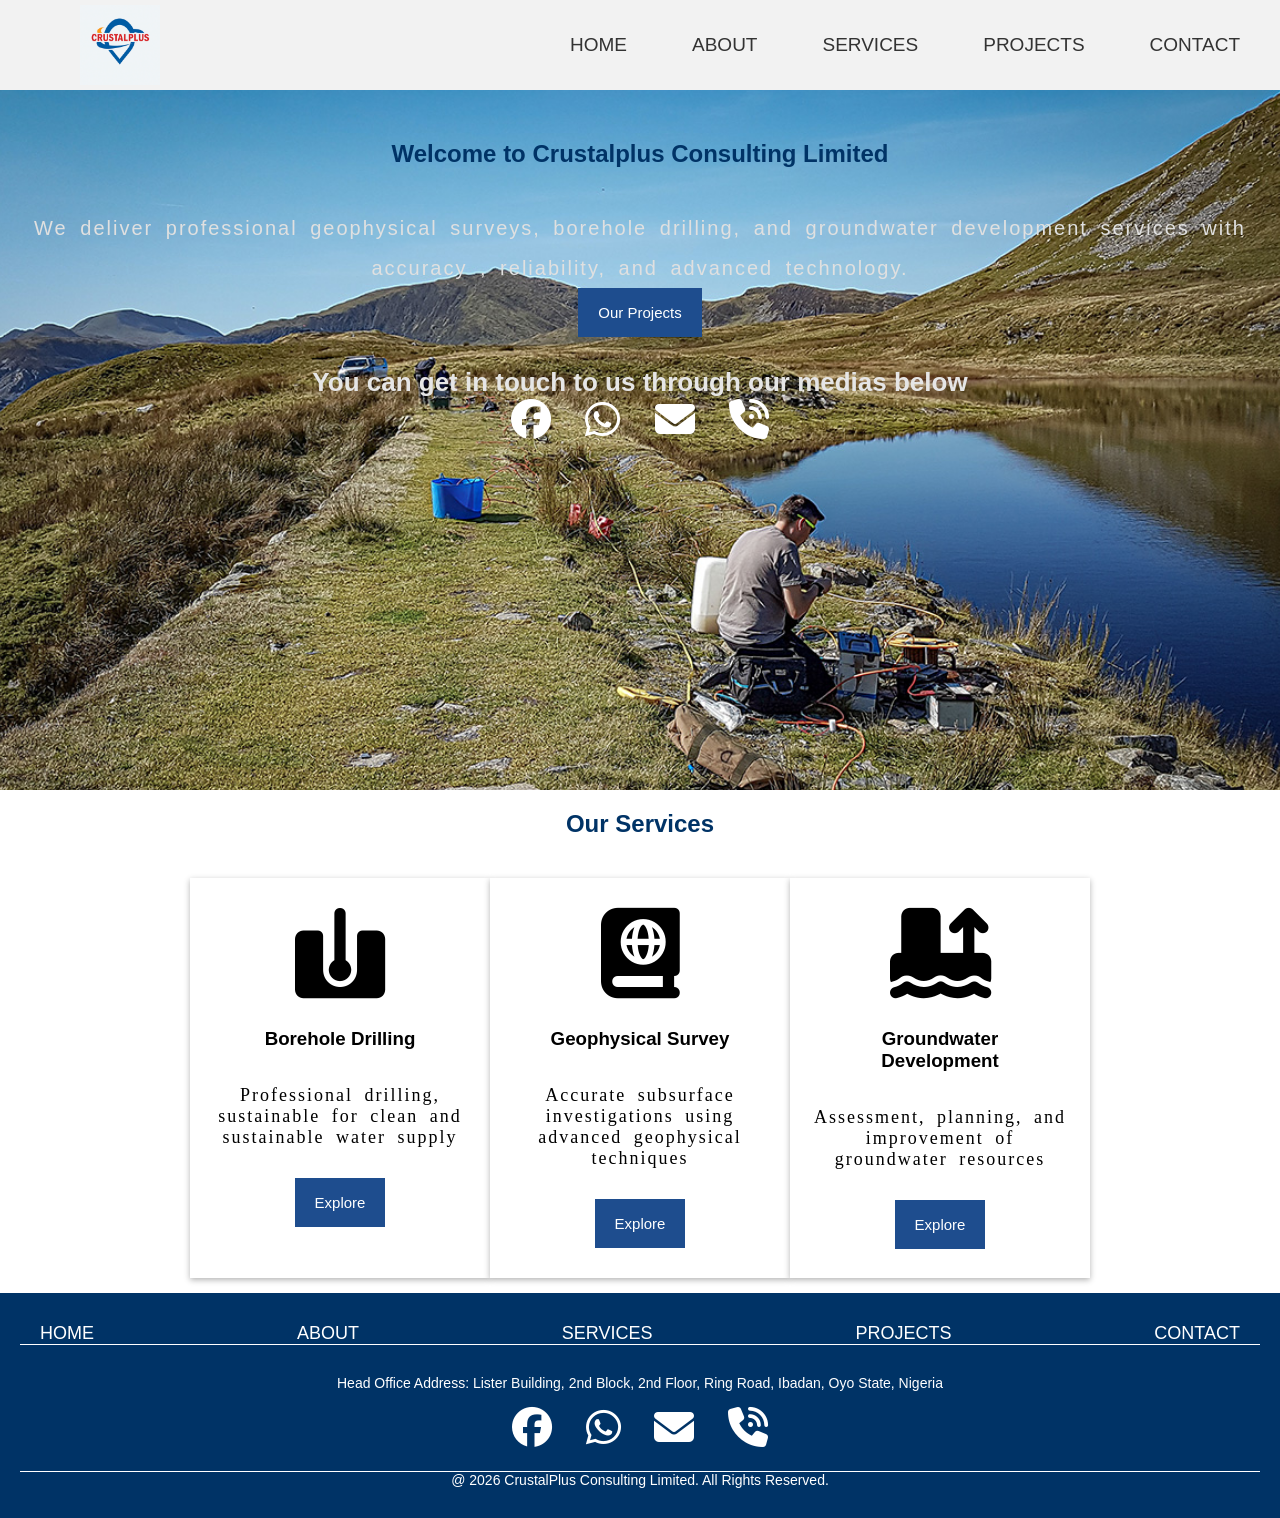
==== index.html @ b0937dbf "Initial commit" ====
<!DOCTYPE html>
<html lang="en">
  <head>
    <meta charset="UTF-8" />
    <meta name="viewport" content="width=device-width, initial-scale=1.0" />
    <title>Crustalplus Consulting Limited</title>
    <link rel="stylesheet" href="style.css" />
    <link
      rel="stylesheet"
      href="https://cdnjs.cloudflare.com/ajax/libs/font-awesome/6.4.0/css/all.min.css"
    />
  </head>
  <body>
    <header>
      <nav class="navbar">
        <div class="logo">
          <img src="images/my-logo.PNG" alt="logo" class="logo" />
        </div>

        <ul class="nav-links" id="navLinks">
          <i class="fa-solid fa-xmark close-btn" id="closeBtn"></i>

          <li><a href="index.html">HOME</a></li>
          <li><a href="about.html">ABOUT</a></li>
          <li><a href="services.html">SERVICES</a></li>
          <li><a href="projects.html">PROJECTS</a></li>
          <li><a href="contact.html">CONTACT</a></li>

          <div class="sidebar-footer">
            <div class="sidebar-media">
              <a
                href="https://wa.me/2348034167308"
                target="_blank"
                class="media"
              >
                <i class="fa-brands fa-whatsapp"></i>
              </a>
              <a href="mailto:crustalplus@gmail.com" class="media">
                <i class="fa-solid fa-envelope"></i> crustalplus@gmail.com
              </a>
            </div>
          </div>
        </ul>
        <div class="sidebar" id="sideBtn">
          <i class="fa-solid fa-bars"></i>
        </div>
      </nav>
    </header>
    <section>
      <div class="hero">
        <h1>Welcome to <span>Crustalplus Consulting Limited</span></h1>
        <p>
          We deliver professional geophysical surveys, borehole drilling, and
          groundwater development services with accuracy , reliability, and
          advanced technology.
        </p>
        <button type="button" class="project-button">Our Projects</button>
        <div class="medias">
          <h3>You can get in touch to us through our medias below</h3>
          <a href="https://www.facebook.com/share/1Cs7rRJDkQ/" class="media">
            <i class="fa-brands fa-facebook"></i
          ></a>

          <a href="https://wa.me/2348034167308" class="media">
            <i class="fa-brands fa-whatsapp"></i
          ></a>
          <a href="mailto:crustalplus@gmail.com" class="media">
            <i class="fa-solid fa-envelope"></i
          ></a>
          <a href="tel: +234-8034167308" class="media">
            <i class="fa-solid fa-phone-volume"></i>
          </a>
        </div>
      </div>
    </section>
    <section class="service">
      <h2>Our Services</h2>
      <div class="main-card">
        <div class="card">
          <div class="my-card">
            <section id="borehole">
              <i class="fa-sharp-duotone fa-solid fa-bore-hole"></i>
              <h3>Borehole Drilling</h3>
              <p>
                Professional drilling, sustainable for clean and sustainable
                water supply
              </p>
              <button type="button" class="explore-btn" id="exploreBtn">
                Explore
              </button>
            </section>
          </div>
        </div>
        <div class="card">
          <div class="my-card">
            <section id="geophysical-survey">
              <i class="fa-solid fa-book-atlas"></i>
              <h3>Geophysical Survey</h3>
              <p>
                Accurate subsurface investigations using advanced geophysical
                techniques
              </p>
              <button type="button" class="explore-btn" id="geophysicalBtn">
                Explore
              </button>
            </section>
          </div>
        </div>
        <div class="card">
          <div class="my-card">
            <section id="water-development">
              <i
                class="fa-sharp-duotone fa-solid fa-arrow-up-from-water-pump"
              ></i>
              <h3>Groundwater Development</h3>
              <p>
                Assessment, planning, and improvement of groundwater resources
              </p>
              <button type="button" class="explore-btn" id="waterbtn">
                Explore
              </button>
            </section>
          </div>
        </div>
      </div>
    </section>
    <footer>
      <nav class="footer-nav">
        <ul class="footer-links">
          <li><a href="index.html">HOME</a></li>
          <li><a href="about.html">ABOUT</a></li>
          <li><a href="services.html">SERVICES</a></li>
          <li><a href="projects.html">PROJECTS</a></li>
          <li><a href="contact.html">CONTACT</a></li>
        </ul>
      </nav>
      <div class="address">
        <p>
          Head Office Address: Lister Building, 2nd Block, 2nd Floor, Ring Road,
          Ibadan, Oyo State, Nigeria
        </p>
        <a href="https://www.facebook.com/share/1Cs7rRJDkQ/" class="media">
          <i class="fa-brands fa-facebook"></i
        ></a>

        <a href="https://wa.me/2348034167308" target="_blank" class="media">
          <i class="fa-brands fa-whatsapp"></i
        ></a>
        <a href="mailto:crustalplus@gmail.com" class="media">
          <i class="fa-solid fa-envelope"></i
        ></a>
        <a href="tel: +234-8034167308" class="media">
          <i class="fa-solid fa-phone-volume"></i>
        </a>
      </div>
      <p>
        @ <span id="year"></span> CrustalPlus Consulting Limited. All Rights
        Reserved.
      </p>
    </footer>
  </body>
  <script src="script.js"></script>
</html>
---- style.css ----
* {
  padding: 0;
  margin: 0;
  box-sizing: border-box;
  font-family: Arial, sans-serif;
}
html {
  scroll-behavior: smooth;
}
.navbar {
  display: flex;
  justify-content: space-between;
  align-items: center;
  width: 100%;
  height: 10vh;
  position: relative;
  padding: 0 20px;
}
.sidebar {
  color: white;
  font-size: 20px;
  cursor: pointer;
  display: none;
}
.sidebar-footer {
  display: none;
}
#closeBtn {
  font-size: 40px;
  color: white;
  display: none;
}
.logo {
  color: hsl(0, 0%, 90%);
  height: 80px;
  font-size: 40px;
  margin-left: 30px;
}
header {
  background-color: hsl(0, 0%, 95%);
}
.nav-links {
  display: flex;
  justify-content: flex-end;
  gap: 25px;
  padding: 0;
  margin-left: auto;
}
.nav-links li {
  list-style-type: none;
}
.nav-links a {
  text-decoration: none;
  margin: 20px;
  color: #333333;
  font-size: 19px;
  transition: all 0.3s ease;
}
.nav-links a:hover {
  text-decoration: underline;
  text-underline-offset: 15px;
}
.hero {
  background-image: url(images/background9.jpg);
  background-attachment: fixed;
  background-size: cover;
  background-repeat: no-repeat;
  background-position: center;
  color: white;
  height: 700px;
  text-align: center;
  transition: background-image 1s ease-in-out;
}
.hero h1 {
  padding-top: 50px;
}
.hero p {
  font-size: 20px;
  line-height: 200%;
  margin-top: 40px;
  letter-spacing: 2px;
  word-spacing: 5px;
  color: #e0e0e0;
}
.project-button {
  padding: 16px 20px;
  font-size: 15px;
  border: none;
  color: white;
  background-color: #1e4d8e;
  cursor: pointer;
}
.project-button:hover {
  background-color: #163c72;
  color: white;
}
.medias h3 {
  color: hsl(0, 0%, 90%);
  font-size: 26px;
}
.medias {
  margin-top: 30px;
}
.media {
  font-size: 40px;
  text-decoration: none;
  font-weight: 500;
  color: white;
  padding: 15px;
}
.main-card {
  display: flex;
  justify-content: space-around;
  margin-bottom: 15px;
}
.card {
  width: 300px;
  height: 400px;
  box-shadow: 0 2px 6px rgba(0, 0, 0, 0.3);
  padding: 30px 20px;
  transition: all 0.3s ease;
  background-color: #ffffff;
}
.my-card {
  text-align: center;
}
.my-card i {
  height: 100px;
  width: 100px;
  font-size: 90px;
}
.my-card p {
  font-size: 18px;
  font-family: "Times New Roman", Times, serif;
  margin-top: 15px;
  letter-spacing: 2px;
  word-spacing: 5px;
}
.my-card h3 {
  padding: 20px;
}
.explore-btn {
  padding: 16px 20px;
  font-size: 15px;
  border: none;
  color: white;
  background-color: #1e4d8e;
  cursor: pointer;
  margin-top: 30px;
}
.explore-btn:hover {
  color: white;
}
.service h2 {
  text-align: center;
  padding: 20px;
}
footer {
  text-align: center;
  padding: 30px 20px;
  font-size: 14px;
  color: white;
  background-color: #003366;
}
.footer-nav {
  margin-bottom: 30px;
}
footer p {
  font-size: 14px;
}

.footer-links {
  display: flex;
  justify-content: space-between;
  border-bottom: 1px solid white;
  margin-bottom: 20px;
}
.footer-links li {
  list-style-type: none;
}
.footer-links a {
  text-decoration: none;
  margin: 20px;
  color: #ffffff;
  font-size: 18px;
}
.address {
  border-bottom: 1px solid white;
  padding-bottom: 20px;
}
.address p {
  margin-bottom: 15px;
}
/*ABOUT */

.about,
.mission,
.vision,
.values,
.services,
.why-choose-us {
  width: 90%;
  max-width: 900px;
  margin: 60px auto;
  font-family: Arial, Helvetica, sans-serif;
  line-height: 1.7;
  color: #222;
}

h1,
h2 {
  text-align: center;
  font-weight: 700;
  margin-bottom: 20px;
  color: #003366;
}

p {
  font-size: 18px;
  text-align: center;
}

.about-li {
  list-style: none;
  padding: 0;
  margin: 0;
}

.about-li li {
  background: #f5f7fa;
  margin: 10px 0;
  padding: 12px 15px;
  border-left: 4px solid #0077cc;
  border-radius: 5px;
  font-size: 15px;
}
/*services  */
.service {
  display: flex;
  justify-content: center;
  align-items: center;
  flex-direction: column;
}
.service-image {
  height: 280px;
  width: 200px;
}
video {
  width: 70%;
  height: 300px;
}
.service1 {
  max-width: 700px;
  line-height: 1.8;
  text-align: center;
}
.service1 h3 {
  margin-top: 15px;
}
.service1 p {
  text-align: center;
  line-height: 1.7;
}
/*contact */
/* === Centered Card Container === */
.contact-container {
  width: 90%;
  max-width: 500px;
  margin: 50px auto;
  background: #ffffff;
  padding: 25px;
  border-radius: 10px;
  box-shadow: 0px 4px 15px rgba(0, 0, 0, 0.1);
  text-align: center;
}

.contact-container h2 {
  color: #040d1f;
  margin-bottom: 20px;
}

.form-group {
  text-align: left;
  margin-bottom: 15px;
}

.form-group label {
  font-weight: bold;
  display: block;
  margin-bottom: 5px;
}

.form-group input,
.form-group select,
.form-group textarea {
  width: 100%;
  padding: 10px;
  border: 1px solid #bfc6d8;
  border-radius: 5px;
  outline: none;
  font-size: 15px;
}

.form-group input:focus,
.form-group select:focus,
.form-group textarea:focus {
  border-color: #024bce;
}

textarea {
  height: 100px;
  resize: none;
}

#submitBtn {
  width: 100%;
  padding: 12px;
  background: #024bce;
  border: none;
  color: white;
  font-size: 16px;
  font-weight: bold;
  border-radius: 5px;
  cursor: pointer;
  transition: 0.3s;
}

#submitBtn:hover {
  background: #013a9b;
}

#statusMessage {
  margin-top: 10px;
  font-size: 14px;
}
/* responsiveness */

@media (max-width: 767px) {
  .logo {
    height: 70px;
    width: 100px;
    font-weight: bold;
  }
  .sidebar {
    display: block;
    font-size: 20px;
    position: absolute;
    z-index: 1004;
    right: 30px;
    top: 20px;
    color: rgb(13, 13, 69);
  }
  .nav-links {
    position: fixed;
    top: 0;
    left: -250px;
    height: 100vh;
    width: 220px;
    background: #112d4e;
    display: flex;
    flex-direction: column;
    align-items: flex-start;
    justify-content: flex-start;
    padding-top: 50px;
    gap: 20px;
    transition: right 0.3s ease;
    margin-left: 0;
    transform: translateX(0);
    z-index: 1003;
  }
  .nav-links.active {
    left: 0;
  }
  .nav-links a {
    color: white;
    font-size: 18px;
    padding: 10px 50px 20px 10px;
  }
  #closeBtn {
    position: absolute;
    top: 20px;
    right: 20px;
    color: white;
    font-size: 25px;
    display: block;
    cursor: pointer;
  }
  .sidebar-footer {
    margin-top: auto;
    text-align: center;
    width: 100%;
    word-wrap: break-word;
    overflow-wrap: break-word;
  }
  .sidebar-media {
    display: flex;
    flex-direction: column;
    gap: 2px;
  }
  .sidebar-media i {
    font-size: 40px;
  }
  .sidebar-media a {
    color: white;
    text-decoration: none;
    display: flex;
    flex-direction: column;
    align-items: center;
    justify-content: center;
    max-width: 100%;
    word-break: break-all;
  }
  .sidebar-media a:hover {
    color: #007bff;
  }
  .sidebar-media a:first-child i {
    color: #25d366;
  }
  .sidebar-media a:last-child i {
    color: #d44638;
  }
  .main-card {
    display: flex;
    flex-direction: column;
    align-items: center;
    margin-bottom: 15px;
    gap: 30px;
  }
  .footer-links {
    display: flex;
    flex-direction: column;
    border-bottom: 1px solid white;
    margin-bottom: 40px;
    gap: 25px;
  }
}
@media (min-width: 768px) and (max-width: 1024px) {
  .navbar {
    padding: 0 40px;
  }
  .sidebar-footer {
    display: none;
  }
  .logo {
    height: 70px;
    width: auto;
  }

  .nav-links {
    gap: 15px;
  }

  .nav-links a {
    font-size: 18px;
  }

  .main-card {
    display: grid;
    grid-template-columns: repeat(2, 1fr);
    gap: 25px;
    justify-items: center;
  }

  .card {
    width: 280px;
    height: auto;
  }

  .hero h1 {
    font-size: 32px;
  }

  .hero p {
    font-size: 18px;
  }

  footer {
    font-size: 15px;
  }
}
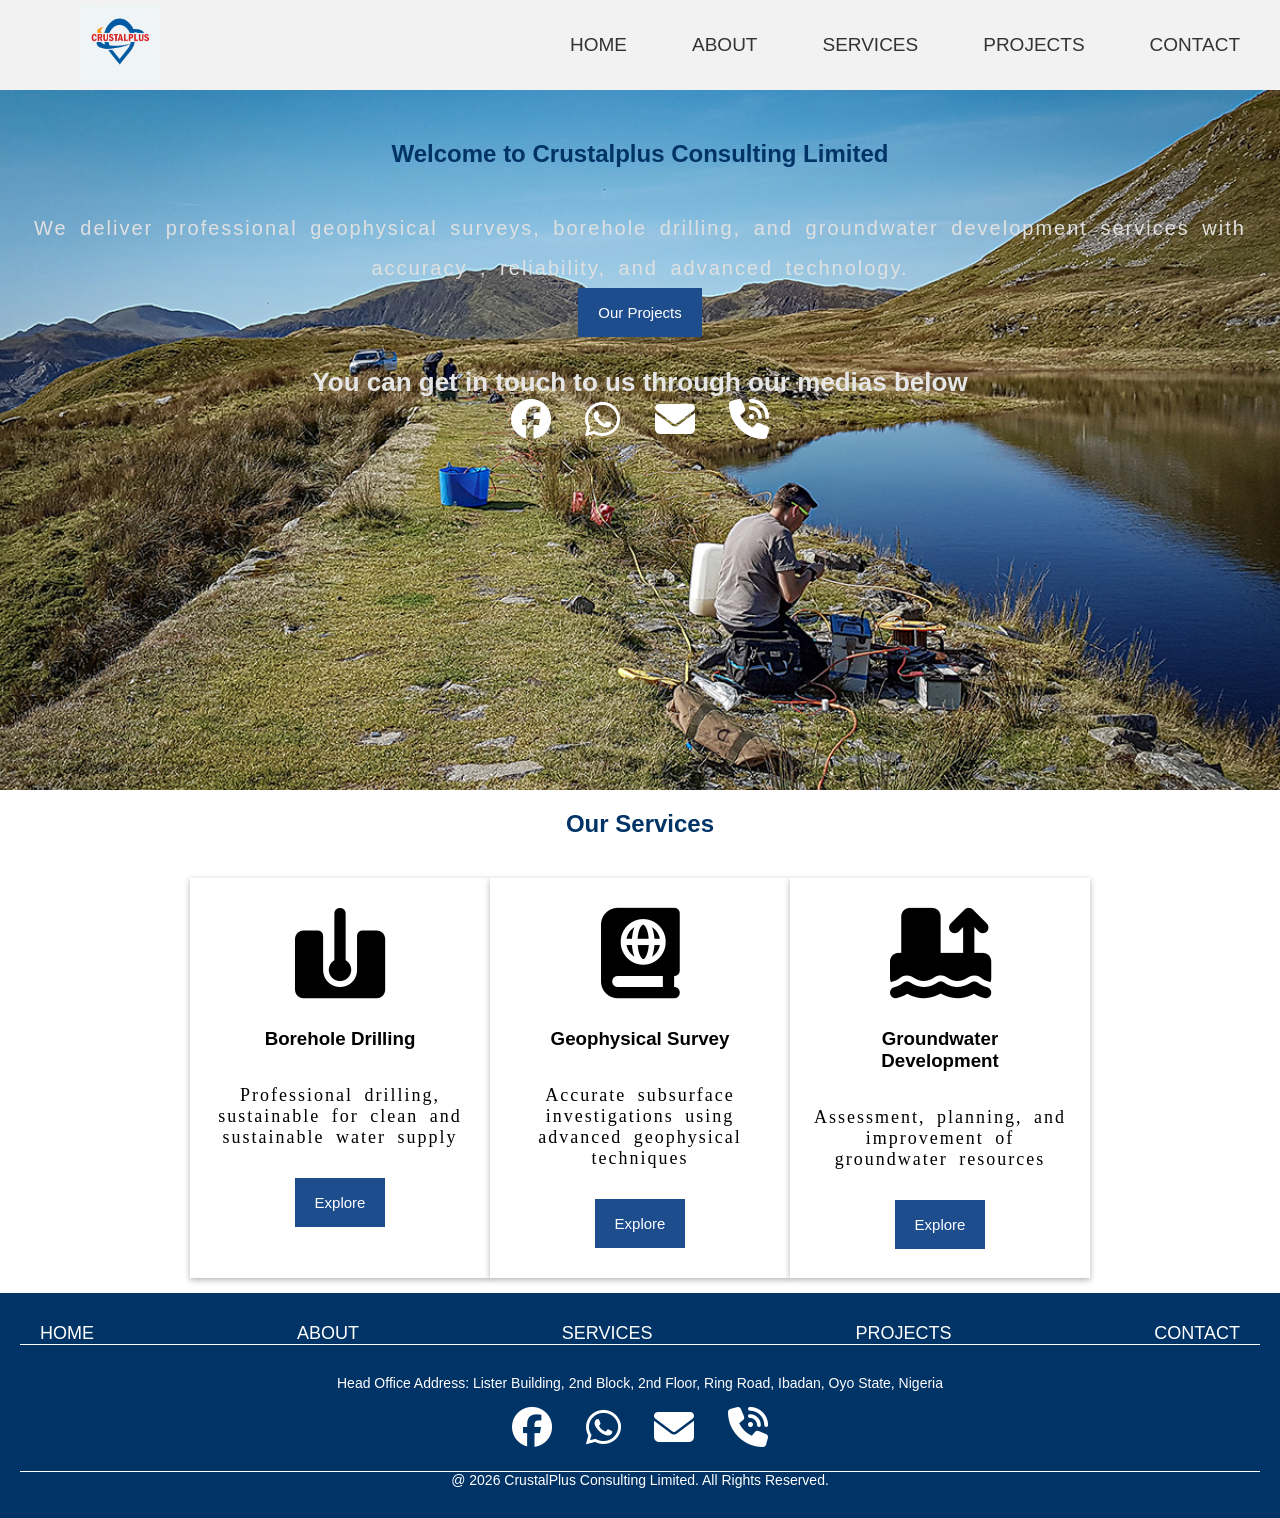
==== commit 022fd31c: "Update index.html" ====
--- a/index.html
+++ b/index.html
@@ -54,7 +54,7 @@
           groundwater development services with accuracy , reliability, and
           advanced technology.
         </p>
-        <button type="button" class="project-button">Our Projects</button>
+        <button type="button" class="project-button" id="projectBtn">Our Projects</button>
         <div class="medias">
           <h3>You can get in touch to us through our medias below</h3>
           <a href="https://www.facebook.com/share/1Cs7rRJDkQ/" class="media">
--- a/style.css
+++ b/style.css
@@ -1,3 +1,4 @@
+
 * {
   padding: 0;
   margin: 0;
@@ -62,7 +63,7 @@
 }
 .hero {
   background-image: url(images/background9.jpg);
-  background-attachment: fixed;
+  background-attachment: scroll;
   background-size: cover;
   background-repeat: no-repeat;
   background-position: center;
@@ -391,6 +392,7 @@
     width: 100%;
     word-wrap: break-word;
     overflow-wrap: break-word;
+    display: block;
   }
   .sidebar-media {
     display: flex;
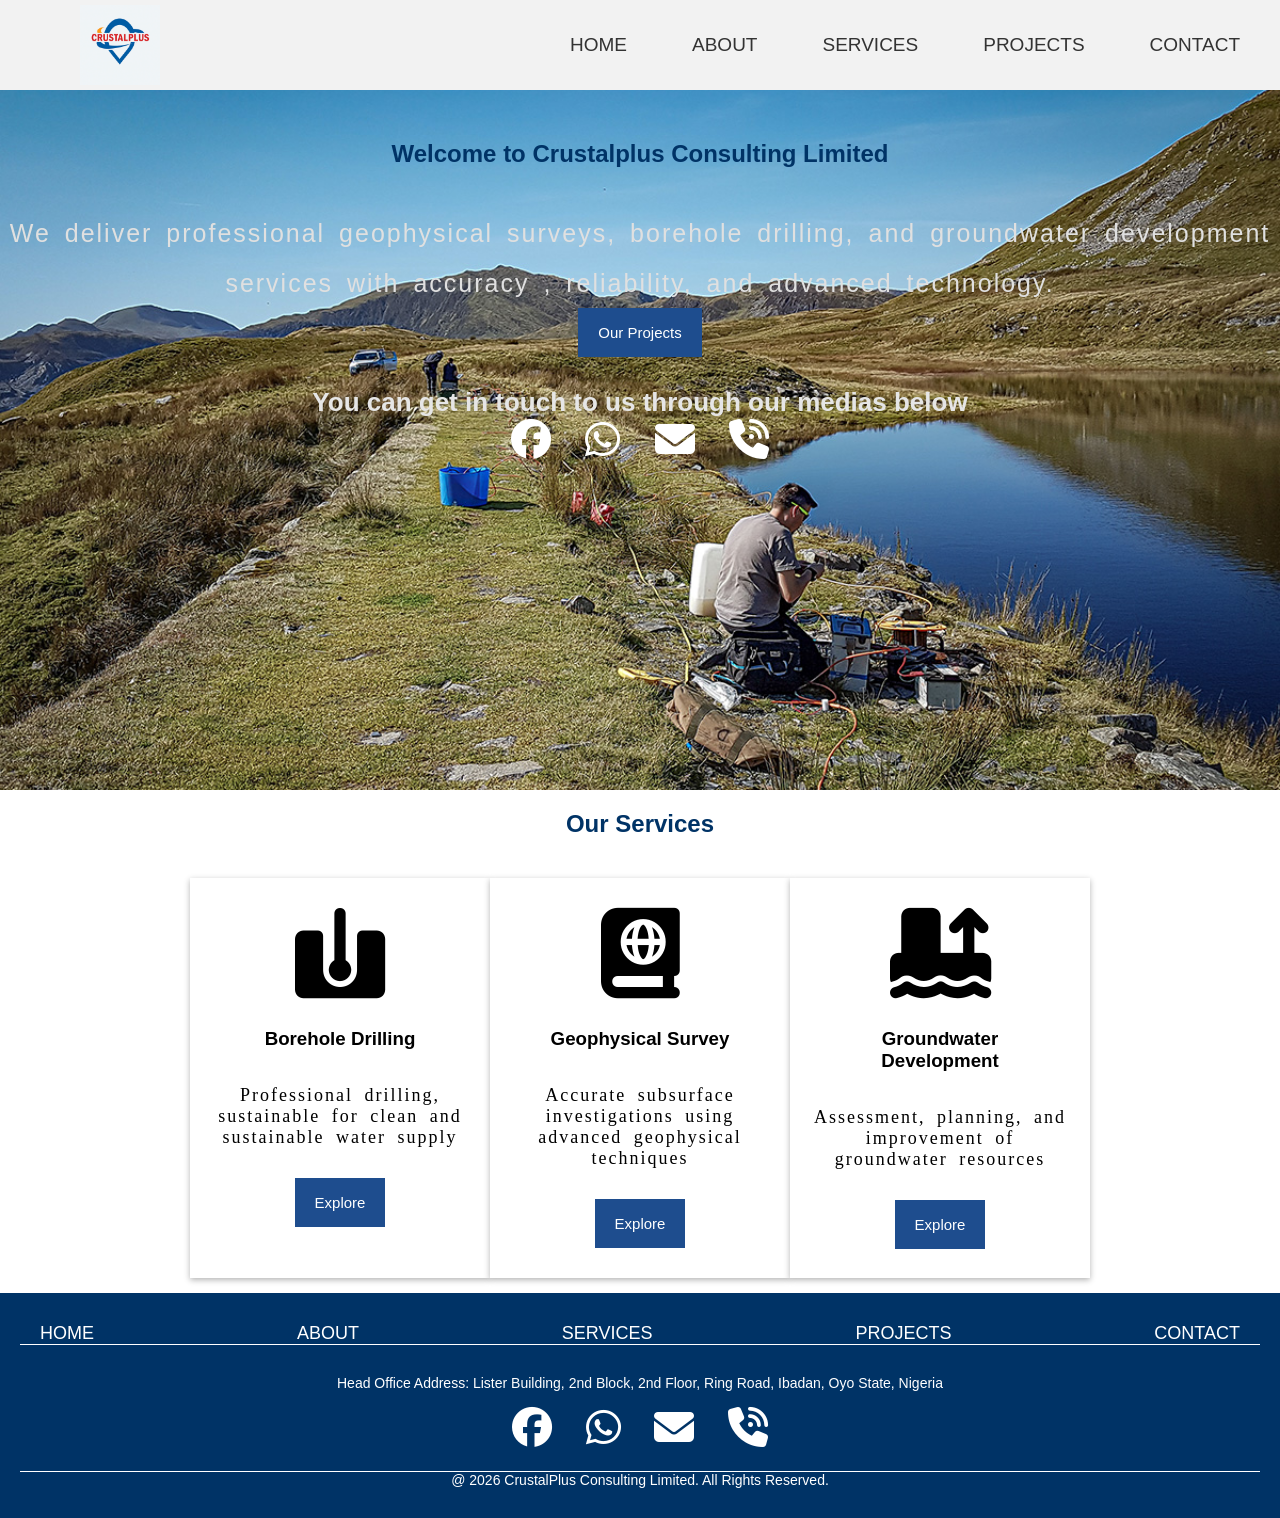
==== commit 4ab17811: "Updated images and content on crustalplus website" ====
--- a/index.html
+++ b/index.html
@@ -54,7 +54,9 @@
           groundwater development services with accuracy , reliability, and
           advanced technology.
         </p>
-        <button type="button" class="project-button" id="projectBtn">Our Projects</button>
+        <button type="button" class="project-button" id="projectBtn">
+          Our Projects
+        </button>
         <div class="medias">
           <h3>You can get in touch to us through our medias below</h3>
           <a href="https://www.facebook.com/share/1Cs7rRJDkQ/" class="media">
@@ -93,7 +95,7 @@
         </div>
         <div class="card">
           <div class="my-card">
-            <section id="geophysical-survey">
+            <section id="Geophysical-survey">
               <i class="fa-solid fa-book-atlas"></i>
               <h3>Geophysical Survey</h3>
               <p>
--- a/style.css
+++ b/style.css
@@ -1,4 +1,3 @@
-
 * {
   padding: 0;
   margin: 0;
@@ -76,7 +75,7 @@
   padding-top: 50px;
 }
 .hero p {
-  font-size: 20px;
+  font-size: 25px;
   line-height: 200%;
   margin-top: 40px;
   letter-spacing: 2px;
@@ -247,7 +246,7 @@
   width: 200px;
 }
 video {
-  width: 70%;
+  width: 200px;
   height: 300px;
 }
 .service1 {
@@ -387,6 +386,7 @@
     cursor: pointer;
   }
   .sidebar-footer {
+    display: block;
     margin-top: auto;
     text-align: center;
     width: 100%;
